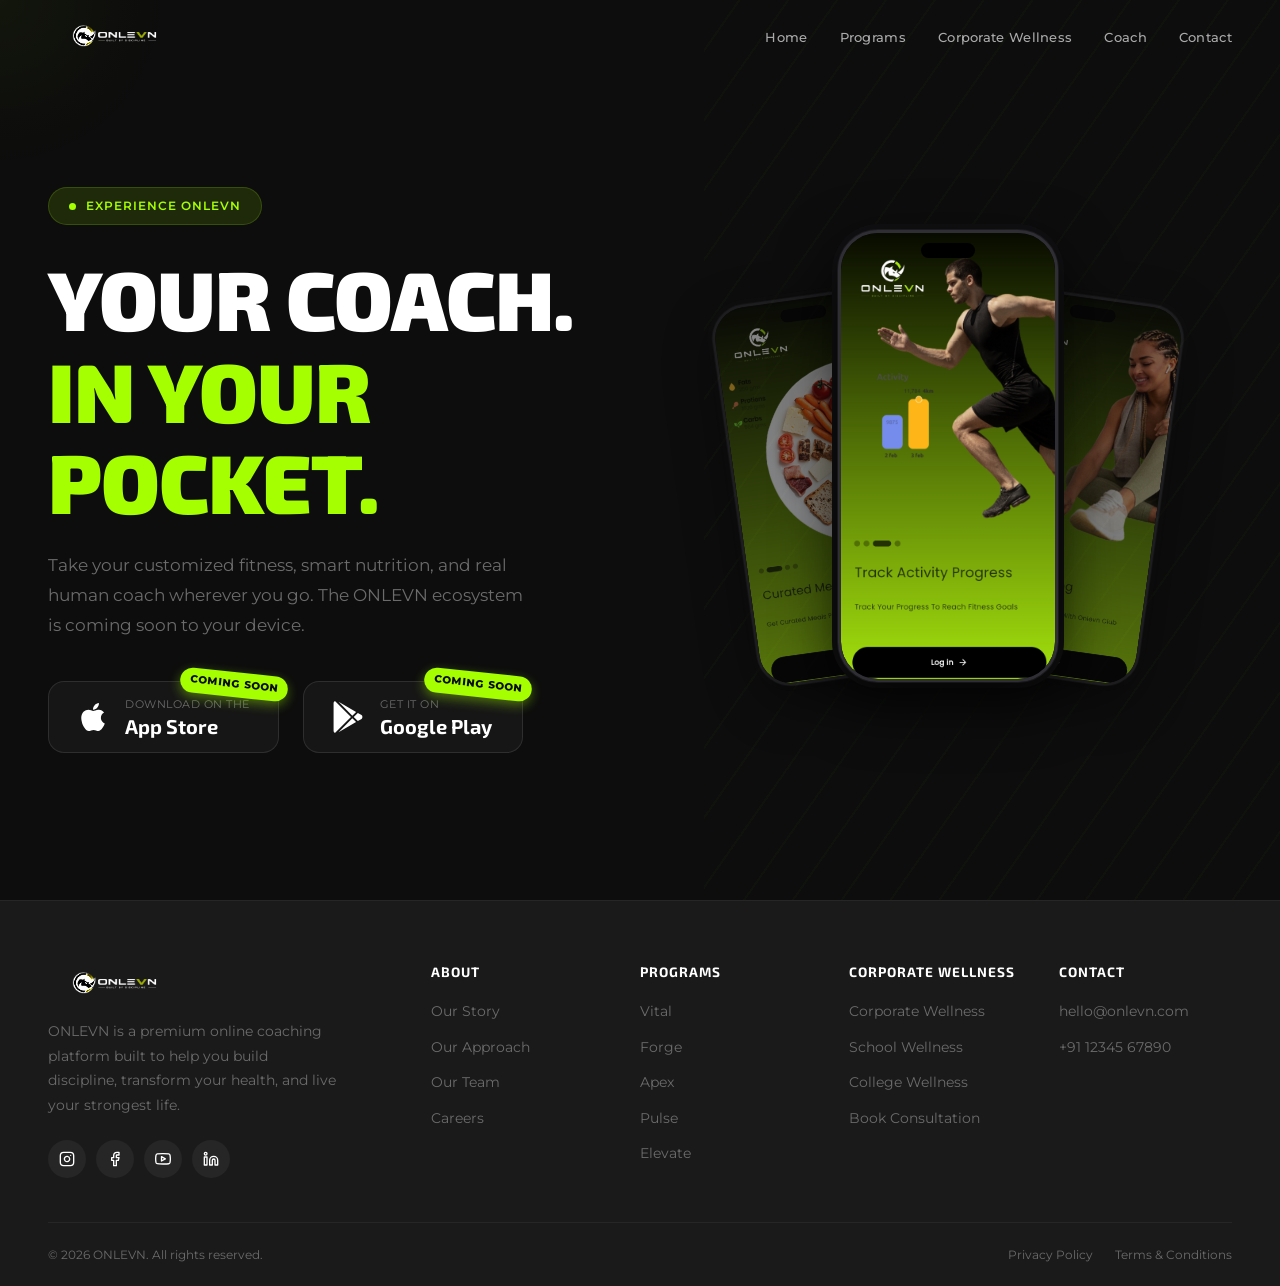
==== download.html @ 5dab77cd "Finalize download page, UI enhancements, and layout fixes" ====
<!DOCTYPE html>
<html lang="en">
<head>
  <meta charset="UTF-8" />
  <meta name="viewport" content="width=device-width, initial-scale=1.0" />
  <title>Download ONLEVN | Premium Fitness & Wellness Platform</title>
  <meta name="description" content="Download the ONLEVN app and start your journey towards lasting discipline, fitness, and health." />
  <meta name="theme-color" content="#0D0D0D" />
  <link rel="stylesheet" href="styles.css" />
  <link rel="preconnect" href="https://fonts.googleapis.com" />
  <link rel="preconnect" href="https://fonts.gstatic.com" crossorigin />
</head>
<body>

  <!-- ═ ═ ═ ═ ═ ═ ═ ═ ═ ═ ═ ═ ═ ═ ═ ═ ═ ═ ═ ═ ═ ═ ═  PAGE LOADER ═ ═ ═ ═ ═ ═ ═ ═ ═ ═ ═ ═ ═ ═ ═ ═ ═ ═ ═ ═ ═ ═ ═  -->
  <div class="page-loader" id="pageLoader">
    <div class="loader-inner">
      <img src="brand_logo/logo_vertical.png" alt="ONLEVN" class="loader-logo-img" />
      <div class="loader-bar"><div class="loader-bar-fill"></div></div>
    </div>
  </div>

  <!-- Cursor glow -->
  <div class="cursor-glow" id="cursorGlow"></div>

  <!-- Nav overlay -->
  <div class="nav-overlay" id="navOverlay"></div>

  <!-- ═ ═ ═ ═ ═ ═ ═ ═ ═ ═ ═ ═ ═ ═ ═ ═ ═ ═ ═ ═ ═ ═ ═  NAVBAR ═ ═ ═ ═ ═ ═ ═ ═ ═ ═ ═ ═ ═ ═ ═ ═ ═ ═ ═ ═ ═ ═ ═  -->
  <nav class="navbar" id="navbar">
    <div class="container">
      <a href="index.html" class="nav-logo">
        <img src="brand_logo/logo_horizontal.png" alt="ONLEVN — Built by Discipline" />
      </a>

      <div class="nav-links" id="navLinks">
        <a href="index.html#about">Home</a>
        <a href="index.html#programs">Programs</a>
        <a href="index.html#corporate">Corporate Wellness</a>
        <a href="index.html#coach">Coach</a>
        <a href="index.html#faq">Contact</a>
      </div>

      <button class="nav-toggle" id="navToggle" aria-label="Toggle navigation">
        <span></span><span></span><span></span>
      </button>
    </div>
  </nav>

  <!-- ═ ═ ═ ═ ═ ═ ═ ═ ═ ═ ═ ═ ═ ═ ═ ═ ═ ═ ═ ═ ═ ═ ═  DOWNLOAD HERO ═ ═ ═ ═ ═ ═ ═ ═ ═ ═ ═ ═ ═ ═ ═ ═ ═ ═ ═ ═ ═ ═ ═  -->
  <section class="hero" id="download-hero" style="min-height: 100vh; padding-top: 140px;">
    <div class="hero-stripes"></div>
    <div class="container" style="align-items: center;">

      <!-- Left: copy -->
      <div class="hero-content reveal">
        <div class="hero-label">
          <span class="dot"></span>
          Experience ONLEVN
        </div>
        <h1>
          Your Coach.<br>
          <span class="text-green">In Your Pocket.</span>
        </h1>
        <p class="hero-subtitle">
          Take your customized fitness, smart nutrition, and real human coach wherever you go. The ONLEVN ecosystem is coming soon to your device.
        </p>
        
        <div class="store-btn-group">
          <!-- App Store -->
          <a href="#" class="store-btn">
            <div class="coming-soon-badge">Coming Soon</div>
            <svg viewBox="0 0 384 512" xmlns="http://www.w3.org/2000/svg">
              <path d="M318.7 268.7c-.2-36.7 16.4-64.4 50-84.8-18.8-26.9-47.2-41.7-84.7-44.6-35.5-2.8-74.3 20.7-88.5 20.7-15 0-49.4-19.7-76.4-19.7C63.3 141.2 4 184.8 4 273.5q0 39.3 14.4 81.2c12.8 36.7 59 126.7 107.2 125.2 25.2-.6 43-17.9 75.8-17.9 31.8 0 48.3 17.9 76.4 17.9 48.6-.7 90.4-82.5 102.6-119.3-65.2-30.7-61.7-90-61.7-91.9zm-56.6-164.2c27.3-32.4 24.8-61.9 24-72.5-24.1 1.4-52 16.4-67.9 34.9-17.5 19.8-27.8 44.3-25.6 71.9 26.1 2 49.9-11.4 69.5-34.3z"/>
            </svg>
            <div class="store-btn-text">
              <span>Download on the</span>
              <span>App Store</span>
            </div>
          </a>

          <!-- Google Play -->
          <a href="#" class="store-btn">
            <div class="coming-soon-badge">Coming Soon</div>
            <svg viewBox="0 0 512 512" xmlns="http://www.w3.org/2000/svg">
              <path d="M325.3 234.3L104.6 13l280.8 161.2-60.1 60.1zM47 0C34 6.8 25.3 19.2 25.3 35.3v441.3c0 16.1 8.7 28.5 21.7 35.3l256.6-256L47 0zm425.2 225.6l-58.9-34.1-65.7 64.5 65.7 64.5 60.1-34.1c18-14.3 18-46.5-1.2-60.8zM104.6 499l280.8-161.2-60.1-60.1L104.6 499z"/>
            </svg>
            <div class="store-btn-text">
              <span>Get it on</span>
              <span>Google Play</span>
            </div>
          </a>
        </div>
      </div>

      <!-- Right: Multiple Phones Fan Out -->
      <div class="hero-visual reveal-scale">
        <div class="hero-glow"></div>
        <div class="download-phones">
          <!-- Left phone (Nutrition/Workouts) -->
          <div class="download-phone-1">
            <div class="phone-mockup">
              <div class="phone-notch"></div>
              <div class="phone-screen">
                <img src="app images/Screenshot_20260711-104829.jpg" alt="ONLEVN Workouts" />
              </div>
            </div>
          </div>
          <!-- Right phone (Activity) -->
          <div class="download-phone-2">
            <div class="phone-mockup">
              <div class="phone-notch"></div>
              <div class="phone-screen">
                <img src="app images/Screenshot_20260711-104836.jpg" alt="ONLEVN Progress" />
              </div>
            </div>
          </div>
          <!-- Center phone (Main/Dashboard) -->
          <div class="download-phone-3">
            <div class="phone-mockup">
              <div class="phone-notch"></div>
              <div class="phone-screen">
                <img src="app images/Screenshot_20260711-104833.jpg" alt="ONLEVN App" />
              </div>
            </div>
          </div>
        </div>
      </div>

    </div>
  </section>

  <!-- ═ ═ ═ ═ ═ ═ ═ ═ ═ ═ ═ ═ ═ ═ ═ ═ ═ ═ ═ ═ ═ ═ ═  FOOTER ═ ═ ═ ═ ═ ═ ═ ═ ═ ═ ═ ═ ═ ═ ═ ═ ═ ═ ═ ═ ═ ═ ═  -->
  <footer class="footer">
    <div class="container">
      <div class="footer-grid">

        <div class="footer-brand">
          <div class="footer-logo">
            <img src="brand_logo/logo_horizontal.png" alt="ONLEVN" />
          </div>
          <p>ONLEVN is a premium online coaching platform built to help you build discipline, transform your health, and live your strongest life.</p>
          <div class="footer-social">
            <a href="#" aria-label="Instagram">
              <svg viewBox="0 0 24 24" fill="none" stroke="currentColor" stroke-width="2" stroke-linecap="round" stroke-linejoin="round"><rect x="2" y="2" width="20" height="20" rx="5" ry="5"/><path d="M16 11.37A4 4 0 1 1 12.63 8 4 4 0 0 1 16 11.37z"/><line x1="17.5" y1="6.5" x2="17.51" y2="6.5"/></svg>
            </a>
            <a href="#" aria-label="Facebook">
              <svg viewBox="0 0 24 24" fill="none" stroke="currentColor" stroke-width="2" stroke-linecap="round" stroke-linejoin="round"><path d="M18 2h-3a5 5 0 0 0-5 5v3H7v4h3v8h4v-8h3l1-4h-4V7a1 1 0 0 1 1-1h3z"/></svg>
            </a>
            <a href="#" aria-label="YouTube">
              <svg viewBox="0 0 24 24" fill="none" stroke="currentColor" stroke-width="2" stroke-linecap="round" stroke-linejoin="round"><path d="M22.54 6.42a2.78 2.78 0 0 0-1.94-2C18.88 4 12 4 12 4s-6.88 0-8.6.46a2.78 2.78 0 0 0-1.94 2A29 29 0 0 0 1 11.75a29 29 0 0 0 .46 5.33A2.78 2.78 0 0 0 3.4 19.1c1.72.46 8.6.46 8.6.46s6.88 0 8.6-.46a2.78 2.78 0 0 0 1.94-2 29 29 0 0 0 .46-5.25 29 29 0 0 0-.46-5.33z"/><polygon points="9.75 15.02 15.5 11.75 9.75 8.48 9.75 15.02"/></svg>
            </a>
            <a href="#" aria-label="LinkedIn">
              <svg viewBox="0 0 24 24" fill="none" stroke="currentColor" stroke-width="2" stroke-linecap="round" stroke-linejoin="round"><path d="M16 8a6 6 0 0 1 6 6v7h-4v-7a2 2 0 0 0-2-2 2 2 0 0 0-2 2v7h-4v-7a6 6 0 0 1 6-6z"/><rect x="2" y="9" width="4" height="12"/><circle cx="4" cy="4" r="2"/></svg>
            </a>
          </div>
        </div>

        <div class="footer-column">
          <h4>About</h4>
          <ul>
            <li><a href="index.html#">Our Story</a></li>
            <li><a href="index.html#">Our Approach</a></li>
            <li><a href="index.html#">Our Team</a></li>
            <li><a href="index.html#">Careers</a></li>
          </ul>
        </div>

        <div class="footer-column">
          <h4>Programs</h4>
          <ul>
            <li><a href="index.html#">Vital</a></li>
            <li><a href="index.html#">Forge</a></li>
            <li><a href="index.html#">Apex</a></li>
            <li><a href="index.html#">Pulse</a></li>
            <li><a href="index.html#">Elevate</a></li>
          </ul>
        </div>

        <div class="footer-column">
          <h4>Corporate Wellness</h4>
          <ul>
            <li><a href="index.html#corporate">Corporate Wellness</a></li>
            <li><a href="index.html#corporate">School Wellness</a></li>
            <li><a href="index.html#corporate">College Wellness</a></li>
            <li><a href="index.html#corporate">Book Consultation</a></li>
          </ul>
        </div>

        <div class="footer-column">
          <h4>Contact</h4>
          <ul>
            <li><a href="mailto:hello@onlevn.com">hello@onlevn.com</a></li>
            <li><a href="tel:+911234567890">+91 12345 67890</a></li>
          </ul>
        </div>

      </div>

      <div class="footer-bottom">
        <p>&copy; 2026 ONLEVN. All rights reserved.</p>
        <div class="footer-bottom-links">
          <a href="#">Privacy Policy</a>
          <a href="#">Terms &amp; Conditions</a>
        </div>
      </div>
    </div>
  </footer>

  <script src="main.js"></script>
</body>
</html>
---- styles.css ----
/* ============================================================
   ONLEVN — Built by Discipline.
   Premium Dark Landing Page Styles v2
   ============================================================ */

@import url('https://fonts.googleapis.com/css2?family=Exo+2:wght@400;600;700;800;900&family=Montserrat:wght@300;400;500;600;700&display=swap');

/* ---------- CSS Custom Properties ---------- */
:root {
  --green: #A6FF00;
  --green-dim: rgba(166,255,0,0.12);
  --green-glow: rgba(166,255,0,0.30);
  --black: #0D0D0D;
  --dark-grey: #1A1A1A;
  --card-bg: #161616;
  --grey: #6B6B6B;
  --light-grey: #2A2A2A;
  --white: #FFFFFF;
  --white-dim: rgba(255,255,255,0.06);
  --font-heading: 'Exo 2', sans-serif;
  --font-body:    'Montserrat', sans-serif;
  --radius: 20px;
  --radius-sm: 12px;
  --transition: 0.35s cubic-bezier(0.25,0.46,0.45,0.94);
  --transition-fast: 0.2s ease;
}

/* ---------- Reset ---------- */
*,*::before,*::after{margin:0;padding:0;box-sizing:border-box;}
html{scroll-behavior:smooth;font-size:16px;-webkit-font-smoothing:antialiased;}
body{font-family:var(--font-body);background:var(--black);color:var(--white);line-height:1.6;overflow-x:hidden;}
a{color:inherit;text-decoration:none;}
ul,ol{list-style:none;}
img{max-width:100%;height:auto;display:block;}
button{font-family:var(--font-body);cursor:pointer;border:none;outline:none;}

/* ---------- Scrollbar ---------- */
::-webkit-scrollbar{width:5px;}
::-webkit-scrollbar-track{background:var(--black);}
::-webkit-scrollbar-thumb{background:var(--grey);border-radius:3px;}
::-webkit-scrollbar-thumb:hover{background:var(--green);}
::selection{background:var(--green);color:var(--black);}

/* ---------- Container ---------- */
.container{max-width:1240px;margin:0 auto;padding:0 28px;}
section{padding:100px 0;position:relative;}

/* ---------- Section Labels ---------- */
.section-label{
  display:inline-flex;align-items:center;gap:10px;
  font-family:var(--font-body);font-size:0.72rem;font-weight:600;
  letter-spacing:3px;text-transform:uppercase;color:var(--green);
  margin-bottom:14px;
}
.section-label::before{content:'';width:28px;height:2px;background:var(--green);flex-shrink:0;}

/* ---------- Typography ---------- */
h1,h2,h3,h4,h5,h6{font-family:var(--font-heading);font-weight:700;line-height:1.1;}
h1{font-size:clamp(2.8rem,6.5vw,5.5rem);}
h2{font-size:clamp(1.9rem,3.8vw,3.2rem);}
h3{font-size:clamp(1.1rem,2vw,1.5rem);}
.text-green{color:var(--green);}
.text-grey{color:var(--grey);}
.section-subtitle{font-size:1rem;color:var(--grey);max-width:580px;line-height:1.75;}
.section-header{text-align:center;margin-bottom:60px;}
.section-header .section-subtitle{margin:14px auto 0;}

/* ---------- Buttons ---------- */
.btn{
  display:inline-flex;align-items:center;justify-content:center;gap:10px;
  padding:15px 34px;font-family:var(--font-body);font-size:0.88rem;font-weight:600;
  letter-spacing:0.4px;border-radius:60px;transition:var(--transition);
  position:relative;white-space:nowrap;
}
.btn-primary{background:var(--green);color:var(--black);}
.btn-primary:hover{background:#bfff4d;box-shadow:0 0 28px rgba(166,255,0,0.35);transform:translateY(-2px);}
.btn-secondary{background:transparent;color:var(--white);border:1.5px solid rgba(255,255,255,0.18);}
.btn-secondary:hover{border-color:var(--green);color:var(--green);transform:translateY(-2px);}
.btn-outline-green{background:transparent;color:var(--green);border:1.5px solid rgba(166,255,0,0.4);}
.btn-outline-green:hover{background:var(--green);color:var(--black);box-shadow:0 0 24px rgba(166,255,0,0.3);transform:translateY(-2px);}
.btn-sm{padding:11px 26px;font-size:0.82rem;}
.btn-icon{width:18px;height:18px;flex-shrink:0;}

/* ---------- Cards ---------- */
.card{
  background:var(--card-bg);border-radius:var(--radius);
  padding:36px 28px;border:1px solid rgba(255,255,255,0.05);
  transition:var(--transition);position:relative;overflow:hidden;
}
.card::before{
  content:'';position:absolute;top:0;left:0;right:0;height:2px;
  background:linear-gradient(90deg,transparent,var(--green),transparent);
  opacity:0;transition:var(--transition);
}
.card:hover{transform:translateY(-5px);border-color:rgba(166,255,0,0.14);box-shadow:0 18px 50px rgba(0,0,0,0.45);}
.card:hover::before{opacity:1;}
.card-icon{
  width:54px;height:54px;background:var(--green-dim);border-radius:var(--radius-sm);
  display:flex;align-items:center;justify-content:center;margin-bottom:22px;transition:var(--transition);
}
.card:hover .card-icon{background:var(--green);}
.card-icon svg{width:26px;height:26px;color:var(--green);transition:var(--transition);}
.card:hover .card-icon svg{color:var(--black);}
.card h3{margin-bottom:10px;}
.card p{color:var(--grey);font-size:0.92rem;line-height:1.7;}

/* ============================================================
   PAGE LOADER
   ============================================================ */
.page-loader{
  position:fixed;top:0;left:0;width:100%;height:100%;
  background:var(--black);display:flex;align-items:center;justify-content:center;
  z-index:9999;transition:opacity 0.6s ease,visibility 0.6s ease;
}
.page-loader.hidden{opacity:0;visibility:hidden;pointer-events:none;}
.loader-inner{text-align:center;}
.loader-logo-img{width:200px;height:auto;animation:loader-pulse 1.5s ease-in-out infinite;margin:0 auto 16px;mix-blend-mode:screen;filter:brightness(1.2);}
@keyframes loader-pulse{0%,100%{opacity:0.4;transform:scale(0.97);}50%{opacity:1;transform:scale(1);}}
.loader-bar{width:200px;height:2px;background:rgba(255,255,255,0.08);border-radius:2px;margin:0 auto;overflow:hidden;}
.loader-bar-fill{height:100%;background:var(--green);border-radius:2px;animation:bar-fill 1.2s ease forwards;}
@keyframes bar-fill{0%{width:0%;}100%{width:100%;}}

/* ============================================================
   CURSOR GLOW
   ============================================================ */
.cursor-glow{
  position:fixed;width:340px;height:340px;border-radius:50%;
  background:radial-gradient(circle,rgba(166,255,0,0.04) 0%,transparent 70%);
  pointer-events:none;z-index:0;transform:translate(-50%,-50%);
  transition:left 0.08s ease,top 0.08s ease;
}
@media(max-width:768px){.cursor-glow{display:none;}}

/* ============================================================
   NAVBAR
   ============================================================ */
.navbar{
  position:fixed;top:0;left:0;right:0;z-index:1000;
  padding:18px 0;transition:var(--transition);
}
.navbar.scrolled{
  background:rgba(13,13,13,0.92);backdrop-filter:blur(24px);
  -webkit-backdrop-filter:blur(24px);
  border-bottom:1px solid rgba(255,255,255,0.05);padding:12px 0;
}
.navbar .container{display:flex;align-items:center;justify-content:space-between;}
.nav-logo img{
  height:40px; /* Base height */
  width:auto;
  display:block;
  /* Scale it up because the image has massive transparent padding */
  transform: scale(2.2);
  transform-origin: left center;
  /* The new logo is black text on transparent bg. 
     Invert makes black->white, hue-rotate fixes the green accent. */
  filter: invert(1) hue-rotate(175deg) brightness(1.5) contrast(1.2);
}
.nav-links{display:flex;align-items:center;gap:32px;}
.nav-links a{
  font-size:0.83rem;font-weight:500;letter-spacing:0.3px;
  color:rgba(255,255,255,0.65);transition:var(--transition-fast);position:relative;
}
.nav-links a::after{
  content:'';position:absolute;bottom:-4px;left:0;width:0;height:2px;
  background:var(--green);transition:var(--transition);
}
.nav-links a:hover{color:var(--white);}
.nav-links a:hover::after{width:100%;}
.nav-cta {
  padding: 10px 22px !important;
  font-size: 0.8rem !important;
  color: var(--black) !important;
  font-weight: 700 !important;
}
.nav-links a.nav-cta::after {
  display: none;
}
.nav-links a.nav-cta:hover {
  color: var(--black) !important;
}
.nav-toggle{display:none;flex-direction:column;gap:5px;background:none;border:none;cursor:pointer;padding:4px;z-index:1001;}
.nav-toggle span{width:24px;height:2px;background:var(--white);transition:var(--transition);border-radius:2px;}
.nav-toggle.active span:nth-child(1){transform:rotate(45deg) translate(5px,5px);}
.nav-toggle.active span:nth-child(2){opacity:0;}
.nav-toggle.active span:nth-child(3){transform:rotate(-45deg) translate(5px,-5px);}
.nav-overlay{position:fixed;inset:0;background:rgba(0,0,0,0.55);z-index:998;opacity:0;visibility:hidden;transition:var(--transition);}
.nav-overlay.active{opacity:1;visibility:visible;}

/* ============================================================
   PHONE MOCKUP — ultra-thin border style
   ============================================================ */
.phone-mockup {
  position: relative;
  display: inline-block;
  /* 3px border = ultra-thin bezel */
  border: 3px solid #2e2e34;
  border-radius: 40px;
  background: #0a0a0a;
  box-shadow:
    0 0 0 1px rgba(255,255,255,0.06),
    0 20px 60px rgba(0,0,0,0.8),
    0 0 0 6px #111113;
  overflow: hidden; /* clip the screen inside the frame */
}

/* Side buttons — left */
.phone-mockup::before {
  content: '';
  position: absolute;
  left: -9px;
  top: 80px;
  width: 4px;
  height: 28px;
  background: #2e2e34;
  border-radius: 2px 0 0 2px;
  box-shadow: 0 38px 0 #2e2e34;
}
/* Power button — right */
.phone-mockup::after {
  content: '';
  position: absolute;
  right: -9px;
  top: 100px;
  width: 4px;
  height: 50px;
  background: #2e2e34;
  border-radius: 0 2px 2px 0;
}

/* Inner screen — no extra padding, screen fills the frame */
.phone-screen {
  width: 100%;
  height: 100%;
  overflow: hidden;
  position: relative;
  background: #000;
  border-radius: 37px; /* matches outer radius minus border */
}

/* Dynamic island — small pill, realistic size */
.phone-notch {
  position: absolute;
  top: 10px;
  left: 50%;
  transform: translateX(-50%);
  width: 54px;
  height: 15px;
  background: #000;
  border-radius: 8px;
  z-index: 10;
}

/* Screenshot — natural aspect ratio, perfectly cropped using negative margins */
.phone-screen img {
  width: 100%;
  height: auto;          
  /* Push the image up to hide the status bar 
     (Margin % is based on width. Height is ~2.16x width, so 11% of width = ~5% of height) */
  margin-top: -11%;
  /* Pull the bottom up to hide the home bar */
  margin-bottom: -6%;
  display: block;
}

/* ============================================================
   HERO SECTION
   ============================================================ */
.hero{
  min-height:100vh;display:flex;align-items:center;
  padding-top:90px;position:relative;overflow:hidden;
}
/* Diagonal stripe accents */
.hero-stripes{
  position:absolute;top:0;right:0;width:45%;height:100%;
  background:
    repeating-linear-gradient(
      -55deg,
      transparent,
      transparent 38px,
      rgba(166,255,0,0.025) 38px,
      rgba(166,255,0,0.025) 40px
    );
  pointer-events:none;z-index:0;
}
.hero .container{
  display:grid;grid-template-columns:1fr 1fr;gap:48px;align-items:center;
  position:relative;z-index:2;
}
.hero-content{}
.hero-label{
  display:inline-flex;align-items:center;gap:10px;
  padding:8px 20px;background:var(--green-dim);border-radius:60px;
  font-size:0.78rem;font-weight:600;color:var(--green);letter-spacing:1px;
  text-transform:uppercase;margin-bottom:28px;border:1px solid rgba(166,255,0,0.18);
}
.hero-label .dot{
  width:7px;height:7px;background:var(--green);border-radius:50%;
  animation:pulse-dot 2s ease-in-out infinite;flex-shrink:0;
}
@keyframes pulse-dot{0%,100%{opacity:1;transform:scale(1);}50%{opacity:0.5;transform:scale(1.6);}}
.hero h1{margin-bottom:22px;font-weight:900;text-transform:uppercase;letter-spacing:-1px;}
.hero-subtitle{font-size:1.05rem;color:var(--grey);max-width:480px;margin-bottom:36px;line-height:1.8;}
.hero-buttons{display:flex;gap:14px;flex-wrap:wrap;}

/* Hero visual */
.hero-visual{
  position:relative;display:flex;justify-content:center;
  align-items:center;z-index:2;
}
.hero-phone-wrap{
  position:relative;z-index:3;
  animation:float 6s ease-in-out infinite;
}
.hero-phone-wrap .phone-mockup{width:260px;}
.hero-phone-wrap .phone-screen{height:auto;}

@keyframes float{0%,100%{transform:translateY(0);}50%{transform:translateY(-18px);}}

.hero-glow{
  position:absolute;width:320px;height:320px;
  background:radial-gradient(circle,rgba(166,255,0,0.12) 0%,transparent 65%);
  border-radius:50%;z-index:1;animation:glow-pulse 4s ease-in-out infinite;
}
@keyframes glow-pulse{0%,100%{transform:scale(1);opacity:0.6;}50%{transform:scale(1.15);opacity:1;}}

/* Floating stat cards */
.hero-stat{
  position:absolute;
  background:rgba(22,22,22,0.88);backdrop-filter:blur(16px);
  border:1px solid rgba(255,255,255,0.08);border-radius:14px;
  padding:14px 18px;z-index:5;animation:float-stat 5s ease-in-out infinite;
  white-space:nowrap;
}
.hero-stat-1{top:12%;right:-8%;animation-delay:0s;}
.hero-stat-2{bottom:18%;left:-8%;animation-delay:1.5s;}
.hero-stat-3{top:52%;right:-14%;animation-delay:3s;}
@keyframes float-stat{0%,100%{transform:translateY(0);}50%{transform:translateY(-8px);}}
.hero-stat .stat-label{font-size:0.66rem;color:var(--grey);text-transform:uppercase;letter-spacing:1px;margin-bottom:4px;}
.hero-stat .stat-value{font-family:var(--font-heading);font-size:1.3rem;font-weight:700;color:var(--green);}
.hero-stat .stat-unit{font-size:0.7rem;color:var(--grey);margin-left:2px;}
.hero-stat-row{display:flex;align-items:baseline;gap:4px;}

/* ============================================================
   ABOUT / ECOSYSTEM
   ============================================================ */
#about{background:var(--black);}
.section-header{position:relative;}
.section-header h2{letter-spacing:-0.045em;}
.about-grid{display:grid;grid-template-columns:repeat(4,1fr);gap:20px;}
.about-card{text-align:center;padding:44px 24px;}
.about-card .card-icon{margin:0 auto 20px;}

/* ============================================================
   HOW IT WORKS
   ============================================================ */
#how-it-works{background:var(--dark-grey);}
.steps-grid{
  display:grid;grid-template-columns:repeat(4,1fr);gap:28px;position:relative;
}
.steps-grid::before{
  content:'';position:absolute;top:36px;left:15%;right:15%;height:2px;
  background:linear-gradient(90deg,transparent,rgba(166,255,0,0.3),rgba(166,255,0,0.3),transparent);
  z-index:0;
}
.step-card{
  text-align:center;position:relative;z-index:1;
  background:transparent;border:none;padding:20px 20px 28px;
}
.step-card:hover{transform:translateY(-5px);box-shadow:none;border-color:transparent;}
.step-card::before{display:none;}
.step-number{
  width:68px;height:68px;background:var(--black);border:2px solid var(--green);
  border-radius:50%;display:flex;align-items:center;justify-content:center;
  font-family:var(--font-heading);font-size:1.35rem;font-weight:800;color:var(--green);
  margin:0 auto 24px;transition:var(--transition);
}
.step-card:hover .step-number{background:var(--green);color:var(--black);box-shadow:0 0 28px rgba(166,255,0,0.3);}
.step-card h3{margin-bottom:10px;}
.step-card p{color:var(--grey);font-size:0.88rem;line-height:1.65;}

/* ============================================================
   APP SHOWCASE
   ============================================================ */
#app-showcase{background:var(--black);overflow:hidden;}

.showcase-phones{
  display: flex;
  justify-content: center;
  align-items: flex-end; /* stagger: center phone sits highest */
  gap: 14px;
  margin-bottom: 48px;
}

/* Every phone: exact natural aspect ratio 9:19.5 */
.showcase-item {
  display: flex;
  flex-direction: column;
  align-items: center;
  gap: 14px;
  transition: transform 0.35s ease;
}

/* Uniform phone width — height is driven by the image naturally */
.showcase-item .phone-mockup {
  width: 178px;
  /* NO fixed height — image drives the frame */
}
.showcase-item .phone-screen {
  height: auto;
}

/* Center phone: slightly wider */
.showcase-item.center .phone-mockup {
  width: 200px;
}

/* Hover lift */
.showcase-item:hover {
  transform: translateY(-10px);
}
.showcase-item .phone-mockup {
  transition: box-shadow 0.35s ease;
}
.showcase-item:hover .phone-mockup {
  box-shadow:
    0 0 0 1px rgba(255,255,255,0.08),
    0 30px 80px rgba(0,0,0,0.9),
    0 0 0 6px #111113,
    0 0 40px rgba(166,255,0,0.1);
}

.showcase-label-text h4{
  font-family:var(--font-heading);font-size:0.85rem;font-weight:700;
  text-align:center;margin-bottom:3px;letter-spacing:0.5px;
}
.showcase-label-text p{font-size:0.74rem;color:var(--grey);text-align:center;}

/* ============================================================
   WHY ONLEVN
   ============================================================ */
#why-onlevn{background:var(--dark-grey);}
.why-grid{display:grid;grid-template-columns:repeat(4,1fr);gap:20px;}

/* ============================================================
   PROGRAMS
   ============================================================ */
#programs{background:var(--black);}
.programs-grid{display:grid;grid-template-columns:repeat(5,1fr);gap:20px;}
.program-card{text-align:center;padding:36px 20px;}
.program-card .program-icon{
  width:56px;height:56px;margin:0 auto 16px;background:var(--green-dim);
  border-radius:50%;display:flex;align-items:center;justify-content:center;
  transition:var(--transition);
}
.program-card:hover .program-icon{background:var(--green);}
.program-card .program-icon svg{width:26px;height:26px;color:var(--green);transition:var(--transition);}
.program-card:hover .program-icon svg{color:var(--black);}
.program-card .program-name{
  font-family:var(--font-heading);font-size:1.4rem;font-weight:800;
  text-transform:uppercase;letter-spacing:2px;margin-bottom:4px;color:var(--green);
}
.program-card .program-tag{
  font-size:0.7rem;color:var(--grey);letter-spacing:1.5px;
  text-transform:uppercase;margin-bottom:14px;
}
.program-card p{color:var(--grey);font-size:0.85rem;line-height:1.6;margin-bottom:22px;}
.program-card .btn{width:100%;}

/* ============================================================
   CORPORATE / SCHOOLS / COLLEGES
   ============================================================ */
#corporate{background:var(--dark-grey);}
.corporate-grid{display:grid;grid-template-columns:repeat(3,1fr);gap:28px;margin-bottom:44px;}
.corporate-card{text-align:center;padding:44px 28px;}
.corporate-card .card-icon{margin:0 auto 20px;width:60px;height:60px;}
.corporate-cta{text-align:center;}

/* ============================================================
   MEET THE COACH
   ============================================================ */
#coach{background:var(--black);overflow:hidden;}
.coach-wrapper{display:grid;grid-template-columns:1fr 1.1fr;gap:64px;align-items:center;}
.coach-image-wrapper{position:relative;}
.coach-img-outer{
  border-radius:var(--radius);overflow:hidden;
  box-shadow:0 24px 60px rgba(0,0,0,0.5);position:relative;
}
.coach-img-outer img{
  width:100%;height:520px;object-fit:cover;object-position:top center;display:block;
}
/* Green accent corner */
.coach-accent-tl{
  position:absolute;top:-18px;left:-18px;
  width:80px;height:80px;
  border-top:3px solid var(--green);border-left:3px solid var(--green);
  border-radius:var(--radius) 0 0 0;
  pointer-events:none;
}
.coach-accent-br{
  position:absolute;bottom:-18px;right:-18px;
  width:80px;height:80px;
  border-bottom:3px solid var(--green);border-right:3px solid var(--green);
  border-radius:0 0 var(--radius) 0;
  pointer-events:none;
}
.coach-content h2{margin-bottom:10px;}
.coach-subtitle{color:var(--green);font-size:0.8rem;font-weight:600;letter-spacing:2px;text-transform:uppercase;margin-bottom:20px;}
.coach-intro{color:rgba(255,255,255,0.7);font-size:0.98rem;line-height:1.85;margin-bottom:28px;}
.coach-philosophy{background:var(--dark-grey);border-radius:var(--radius);padding:28px 32px;border-left:3px solid var(--green);}
.coach-philosophy h4{
  font-family:var(--font-heading);font-size:0.85rem;font-weight:700;color:var(--green);
  margin-bottom:14px;text-transform:uppercase;letter-spacing:1.5px;
}
.coach-philosophy ul li{
  padding:7px 0 7px 22px;position:relative;
  color:rgba(255,255,255,0.75);font-size:0.9rem;border-bottom:1px solid rgba(255,255,255,0.05);
}
.coach-philosophy ul li:last-child{border-bottom:none;}
.coach-philosophy ul li::before{content:'→';position:absolute;left:0;color:var(--green);font-weight:700;}

/* ============================================================
   FAQ
   ============================================================ */
#faq{background:var(--dark-grey);}
.faq-wrapper{max-width:780px;margin:0 auto;}
.faq-item{border-bottom:1px solid rgba(255,255,255,0.06);}
.faq-question{
  display:flex;align-items:center;justify-content:space-between;width:100%;
  padding:22px 0;background:none;color:var(--white);
  font-family:var(--font-body);font-size:1rem;font-weight:600;
  text-align:left;transition:var(--transition-fast);cursor:pointer;gap:16px;
}
.faq-question:hover{color:var(--green);}
.faq-icon{
  width:34px;height:34px;min-width:34px;background:var(--green-dim);border-radius:50%;
  display:flex;align-items:center;justify-content:center;transition:var(--transition);
}
.faq-item.active .faq-icon{background:var(--green);transform:rotate(45deg);}
.faq-icon svg{width:16px;height:16px;color:var(--green);transition:var(--transition);}
.faq-item.active .faq-icon svg{color:var(--black);}
.faq-answer{max-height:0;overflow:hidden;transition:max-height 0.4s ease;}
.faq-item.active .faq-answer{max-height:280px;}
.faq-answer p{padding-bottom:22px;color:var(--grey);font-size:0.93rem;line-height:1.8;}

/* ============================================================
   FINAL CTA
   ============================================================ */
#final-cta{
  background:var(--black);text-align:center;padding:130px 0;
  position:relative;overflow:hidden;
}
#final-cta::before{
  content:'';position:absolute;top:50%;left:50%;transform:translate(-50%,-50%);
  width:700px;height:700px;
  background:radial-gradient(circle,rgba(166,255,0,0.06) 0%,transparent 65%);
  border-radius:50%;pointer-events:none;
}
#final-cta .container{position:relative;z-index:2;}
#final-cta h2{font-size:clamp(2.5rem,5vw,4.5rem);font-weight:900;text-transform:uppercase;margin-bottom:8px;}
#final-cta .cta-subtitle{font-size:1.1rem;color:var(--grey);margin-bottom:36px;}

/* ============================================================
   FOOTER
   ============================================================ */
.footer{background:var(--dark-grey);padding:64px 0 0;border-top:1px solid rgba(255,255,255,0.05);}
.footer-grid{display:grid;grid-template-columns:2fr 1fr 1fr 1fr 1fr;gap:36px;margin-bottom:44px;}
.footer-logo img{
  height:40px;
  width:auto;
  margin-bottom:14px;
  transform: scale(2.2);
  transform-origin: left center;
  filter: invert(1) hue-rotate(175deg) brightness(1.5) contrast(1.2);
}
.footer-brand p{color:var(--grey);font-size:0.88rem;line-height:1.75;max-width:290px;}
.footer-social{display:flex;gap:10px;margin-top:22px;}
.footer-social a{
  width:38px;height:38px;background:rgba(255,255,255,0.05);border-radius:50%;
  display:flex;align-items:center;justify-content:center;transition:var(--transition);
}
.footer-social a:hover{background:var(--green);}
.footer-social a svg{width:16px;height:16px;color:var(--white);transition:var(--transition);}
.footer-social a:hover svg{color:var(--black);}
.footer-column h4{
  font-family:var(--font-heading);font-size:0.85rem;font-weight:700;
  text-transform:uppercase;letter-spacing:1px;margin-bottom:18px;color:var(--white);
}
.footer-column ul li{margin-bottom:10px;}
.footer-column ul li a{color:var(--grey);font-size:0.85rem;transition:var(--transition-fast);}
.footer-column ul li a:hover{color:var(--green);padding-left:4px;}
.footer-bottom{
  border-top:1px solid rgba(255,255,255,0.05);padding:22px 0;
  display:flex;align-items:center;justify-content:space-between;
}
.footer-bottom p{color:var(--grey);font-size:0.78rem;}
.footer-bottom-links{display:flex;gap:22px;}
.footer-bottom-links a{color:var(--grey);font-size:0.78rem;transition:var(--transition-fast);}
.footer-bottom-links a:hover{color:var(--green);}

/* ============================================================
   SCROLL REVEAL
   ============================================================ */
.reveal{opacity:0;transform:translateY(36px);transition:opacity 0.75s ease,transform 0.75s ease;}
.reveal.visible{opacity:1;transform:translateY(0);}
.reveal-delay-1{transition-delay:0.1s;}
.reveal-delay-2{transition-delay:0.2s;}
.reveal-delay-3{transition-delay:0.3s;}
.reveal-delay-4{transition-delay:0.4s;}
.reveal-delay-5{transition-delay:0.5s;}
.reveal-scale{opacity:0;transform:scale(0.92);transition:opacity 0.75s ease,transform 0.75s ease;}
.reveal-scale.visible{opacity:1;transform:scale(1);}

/* ============================================================
   DOWNLOAD PAGE
   ============================================================ */
.store-btn-group {
  display: flex;
  gap: 24px;
  flex-wrap: wrap;
  margin-top: 40px;
}
.store-btn {
  position: relative;
  display: flex;
  align-items: center;
  gap: 16px;
  background: var(--card-bg);
  border: 1px solid rgba(255,255,255,0.1);
  padding: 14px 28px;
  border-radius: 16px;
  color: var(--white);
  transition: var(--transition);
  min-width: 220px;
}
.store-btn:hover {
  background: #1f1f1f;
  border-color: rgba(166,255,0,0.3);
  transform: translateY(-4px);
  box-shadow: 0 12px 30px rgba(0,0,0,0.4);
}
.store-btn svg {
  width: 32px;
  height: 32px;
  fill: currentColor;
}
.store-btn-text {
  display: flex;
  flex-direction: column;
  align-items: flex-start;
}
.store-btn-text span:first-child {
  font-size: 0.7rem;
  color: var(--grey);
  letter-spacing: 0.5px;
  text-transform: uppercase;
}
.store-btn-text span:last-child {
  font-family: var(--font-heading);
  font-size: 1.25rem;
  font-weight: 700;
  line-height: 1.2;
}
.coming-soon-badge {
  position: absolute;
  top: -10px;
  right: -10px;
  background: var(--green);
  color: var(--black);
  font-size: 0.65rem;
  font-weight: 800;
  padding: 4px 10px;
  border-radius: 20px;
  text-transform: uppercase;
  letter-spacing: 1px;
  box-shadow: 0 4px 12px rgba(166,255,0,0.4);
  transform: rotate(6deg);
}

.download-phones {
  position: relative;
  display: flex;
  justify-content: center;
  align-items: center;
  height: 520px;
  width: 100%;
}
.download-phone-1, .download-phone-2, .download-phone-3 {
  position: absolute;
  transition: transform 0.6s cubic-bezier(0.2, 0.8, 0.2, 1), opacity 0.6s ease;
}
.download-phone-1 .phone-mockup, .download-phone-2 .phone-mockup, .download-phone-3 .phone-mockup {
  width: 220px;
}
.download-phone-1 {
  transform: translateX(-120px) translateY(20px) rotate(-8deg) scale(0.85);
  z-index: 1;
  opacity: 0.5;
}
.download-phone-2 {
  transform: translateX(120px) translateY(20px) rotate(8deg) scale(0.85);
  z-index: 1;
  opacity: 0.5;
}
.download-phone-3 {
  z-index: 3;
  transform: translateY(-10px) scale(1);
}
/* Hover effect: fan out more! */
.download-phones:hover .download-phone-1 {
  transform: translateX(-170px) translateY(10px) rotate(-14deg) scale(0.9);
  opacity: 0.9;
}
.download-phones:hover .download-phone-2 {
  transform: translateX(170px) translateY(10px) rotate(14deg) scale(0.9);
  opacity: 0.9;
}
.download-phones:hover .download-phone-3 {
  transform: translateY(-20px) scale(1.05);
}

/* ============================================================
   RESPONSIVE — TABLET
   ============================================================ */
@media(max-width:1100px){
  .programs-grid{grid-template-columns:repeat(3,1fr);}
  .about-grid,.why-grid{grid-template-columns:repeat(2,1fr);}
}
@media(max-width:900px){
  section{padding:72px 0;}
  .hero .container{grid-template-columns:1fr;text-align:center;}
  .hero-subtitle{margin:0 auto 32px;}
  .hero-buttons{justify-content:center;}
  .hero-visual{margin-top:32px;}
  .hero-phone-wrap .phone-mockup{width:200px;}
  .hero-phone-wrap .phone-screen{height:auto;}
  .hero-stat-1,.hero-stat-2,.hero-stat-3{display:none;}
  .steps-grid{grid-template-columns:repeat(2,1fr);}
  .steps-grid::before{display:none;}
  .coach-wrapper{grid-template-columns:1fr;gap:40px;}
  .coach-img-outer img{height:400px;}
  .footer-grid{grid-template-columns:repeat(3,1fr);}
}
@media(max-width:768px){
  h1{font-size:clamp(2rem,8vw,3rem);}
  h2{font-size:clamp(1.5rem,5vw,2.2rem);}
  .container{padding:0 16px;}
  /* Mobile nav */
  .nav-links{
    position:fixed;top:0;right:-100%;width:80%;max-width:320px;height:100vh;
    background:rgba(13,13,13,0.98);backdrop-filter:blur(20px);
    flex-direction:column;justify-content:center;padding:40px 32px;
    transition:var(--transition);z-index:999;gap:28px;
  }
  .nav-links.active{right:0;}
  .nav-links a{font-size:1.1rem;}
  .nav-toggle{display:flex;}
  .hero{padding:110px 0 72px;}
  .showcase-phones{
    justify-content:flex-start;overflow-x:auto;padding:0 16px 8px;
    -webkit-overflow-scrolling:touch;scrollbar-width:none;gap:12px;
  }
  .showcase-phones::-webkit-scrollbar{display:none;}
  .showcase-item .phone-mockup{width:150px;min-width:150px;}
  .showcase-item.center .phone-mockup{width:165px;min-width:165px;}
  /* Grids */
  .about-grid,.steps-grid,.why-grid,.corporate-grid{grid-template-columns:1fr;}
  .programs-grid{grid-template-columns:repeat(2,1fr);}
  .footer-grid{grid-template-columns:1fr;}
  .footer-bottom{flex-direction:column;gap:14px;text-align:center;}
  #final-cta{padding:80px 0;}
}
@media(max-width:480px){
  .programs-grid{grid-template-columns:1fr;}
  .hero-buttons{flex-direction:column;align-items:center;}
  .btn{width:100%;max-width:280px;}
}

@media(prefers-reduced-motion:reduce){
  *,*::before,*::after{animation-duration:0.01ms!important;animation-iteration-count:1!important;scroll-behavior:auto!important;transition-duration:0.01ms!important;}
}
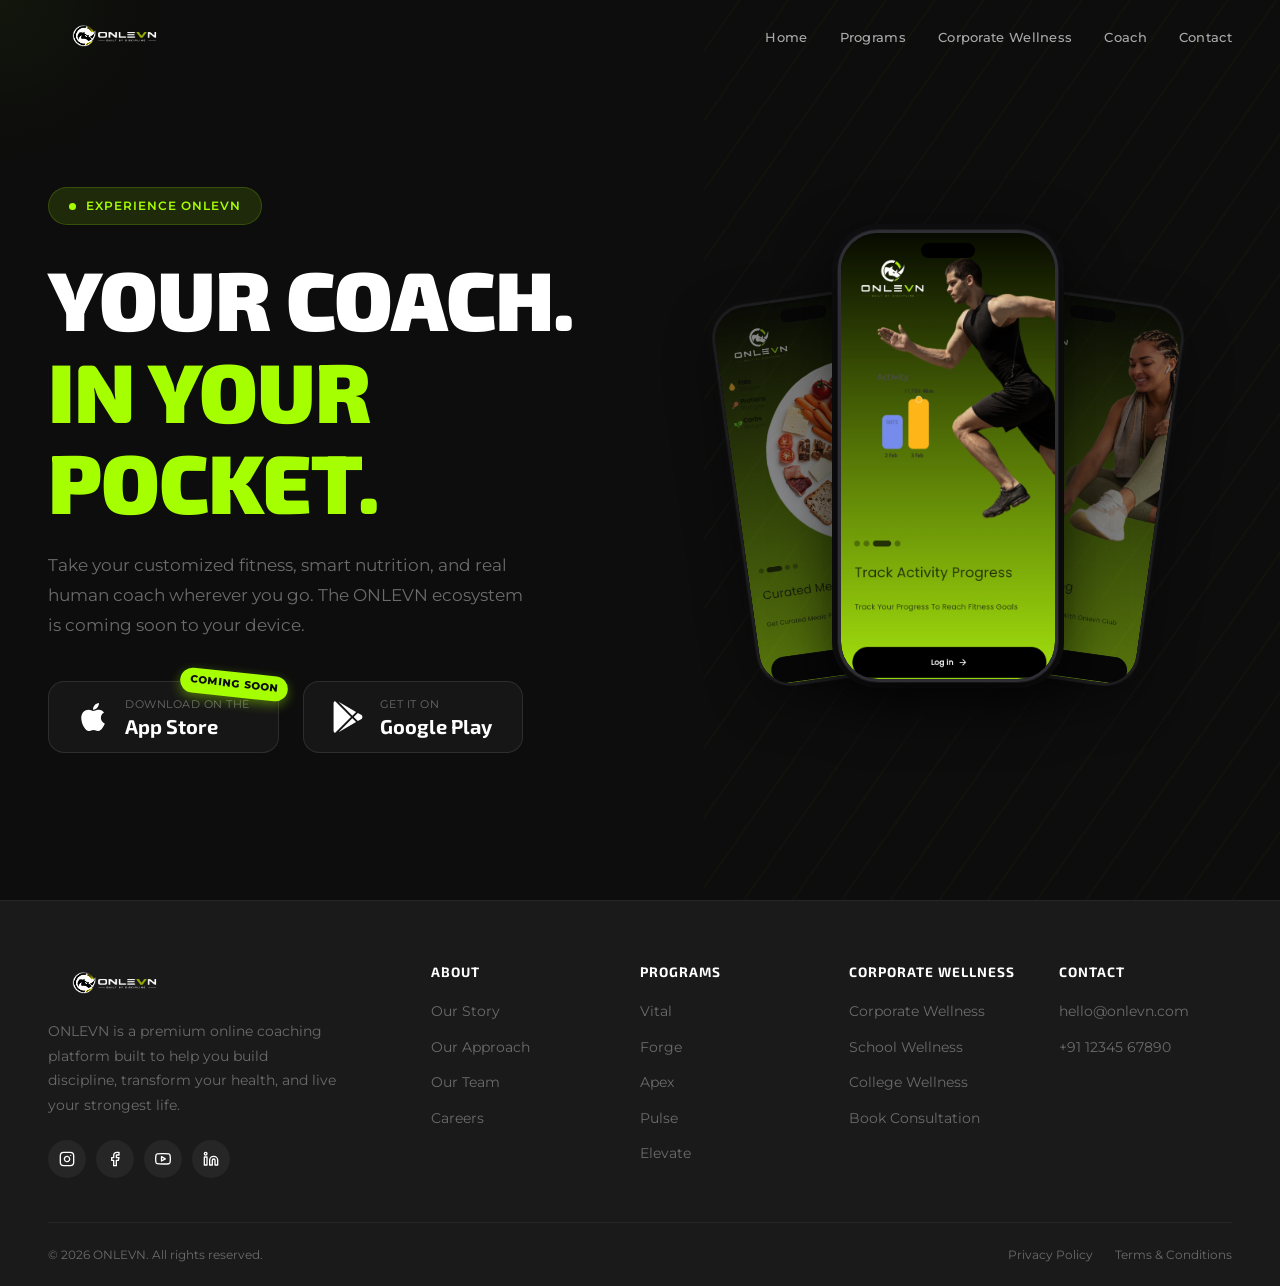
==== commit 60fd6076: "Update Google Play link to live app" ====
--- a/download.html
+++ b/download.html
@@ -80,8 +80,7 @@
           </a>
 
           <!-- Google Play -->
-          <a href="#" class="store-btn">
-            <div class="coming-soon-badge">Coming Soon</div>
+          <a href="https://play.google.com/store/apps/details?id=com.wellnessz.onlevn&pcampaignid=web_share" class="store-btn" target="_blank" rel="noopener noreferrer" aria-label="Download ONLEVN on Google Play">
             <svg viewBox="0 0 512 512" xmlns="http://www.w3.org/2000/svg">
               <path d="M325.3 234.3L104.6 13l280.8 161.2-60.1 60.1zM47 0C34 6.8 25.3 19.2 25.3 35.3v441.3c0 16.1 8.7 28.5 21.7 35.3l256.6-256L47 0zm425.2 225.6l-58.9-34.1-65.7 64.5 65.7 64.5 60.1-34.1c18-14.3 18-46.5-1.2-60.8zM104.6 499l280.8-161.2-60.1-60.1L104.6 499z"/>
             </svg>
--- a/styles.css
+++ b/styles.css
@@ -609,6 +609,117 @@
 .reveal-delay-5{transition-delay:0.5s;}
 .reveal-scale{opacity:0;transform:scale(0.92);transition:opacity 0.75s ease,transform 0.75s ease;}
 .reveal-scale.visible{opacity:1;transform:scale(1);}
+
+/* ============================================================
+   LIFESTYLE & PRODUCT REVIEWS
+   ============================================================ */
+#lifestyle-reviews { background: var(--dark-grey); }
+
+/* 3-column card grid */
+.review-grid {
+  display: grid;
+  grid-template-columns: repeat(3, 1fr);
+  gap: 24px;
+  margin-bottom: 48px;
+}
+
+/* Card layout: flex column so CTA always sits at the bottom */
+.review-card {
+  display: flex;
+  flex-direction: column;
+  gap: 0;
+  padding: 36px 28px 28px;
+}
+.review-card-body {
+  flex: 1;           /* pushes CTA to the bottom */
+  margin-bottom: 24px;
+}
+.review-card-body h3 { margin-bottom: 10px; }
+.review-card-body p  { color: var(--grey); font-size: 0.92rem; line-height: 1.7; }
+
+/* Icon scale on hover */
+.review-icon { transition: var(--transition); }
+.review-card:hover .review-icon { transform: scale(1.12); }
+
+/* CTA link width */
+.review-cta { align-self: flex-start; }
+
+/* ── Featured Banner ─────────────────────────────────────── */
+.review-featured-banner {
+  position: relative;
+  overflow: hidden;
+  background: linear-gradient(135deg, rgba(166,255,0,0.07) 0%, rgba(166,255,0,0.03) 60%, transparent 100%);
+  border: 1px solid rgba(166,255,0,0.18);
+  border-radius: var(--radius);
+  padding: 56px 60px;
+  display: flex;
+  align-items: center;
+  justify-content: flex-start;
+  margin-top: 16px;
+}
+.review-featured-inner {
+  position: relative;
+  z-index: 2;
+  max-width: 620px;
+}
+.review-featured-label {
+  display: inline-flex;
+  align-items: center;
+  gap: 10px;
+  padding: 7px 18px;
+  background: var(--green-dim);
+  border: 1px solid rgba(166,255,0,0.18);
+  border-radius: 60px;
+  font-size: 0.75rem;
+  font-weight: 700;
+  color: var(--green);
+  letter-spacing: 1.5px;
+  text-transform: uppercase;
+  margin-bottom: 20px;
+}
+.review-featured-label .dot {
+  width: 7px; height: 7px;
+  background: var(--green);
+  border-radius: 50%;
+  animation: pulse-dot 2s ease-in-out infinite;
+  flex-shrink: 0;
+}
+.review-featured-inner h3 {
+  font-size: clamp(1.4rem, 2.5vw, 2rem);
+  font-weight: 800;
+  margin-bottom: 12px;
+  letter-spacing: -0.03em;
+}
+.review-featured-inner p {
+  color: var(--grey);
+  font-size: 0.97rem;
+  line-height: 1.75;
+  margin-bottom: 28px;
+  max-width: 520px;
+}
+/* Decorative glow blob in the banner */
+.review-featured-glow {
+  position: absolute;
+  right: -60px;
+  top: 50%;
+  transform: translateY(-50%);
+  width: 360px;
+  height: 360px;
+  background: radial-gradient(circle, rgba(166,255,0,0.1) 0%, transparent 65%);
+  border-radius: 50%;
+  pointer-events: none;
+  z-index: 1;
+  animation: glow-pulse 5s ease-in-out infinite;
+}
+
+/* Responsive */
+@media(max-width:1100px) {
+  .review-grid { grid-template-columns: repeat(2, 1fr); }
+}
+@media(max-width:768px) {
+  .review-grid { grid-template-columns: 1fr; }
+  .review-featured-banner { padding: 40px 28px; }
+}
 
 /* ============================================================
    DOWNLOAD PAGE
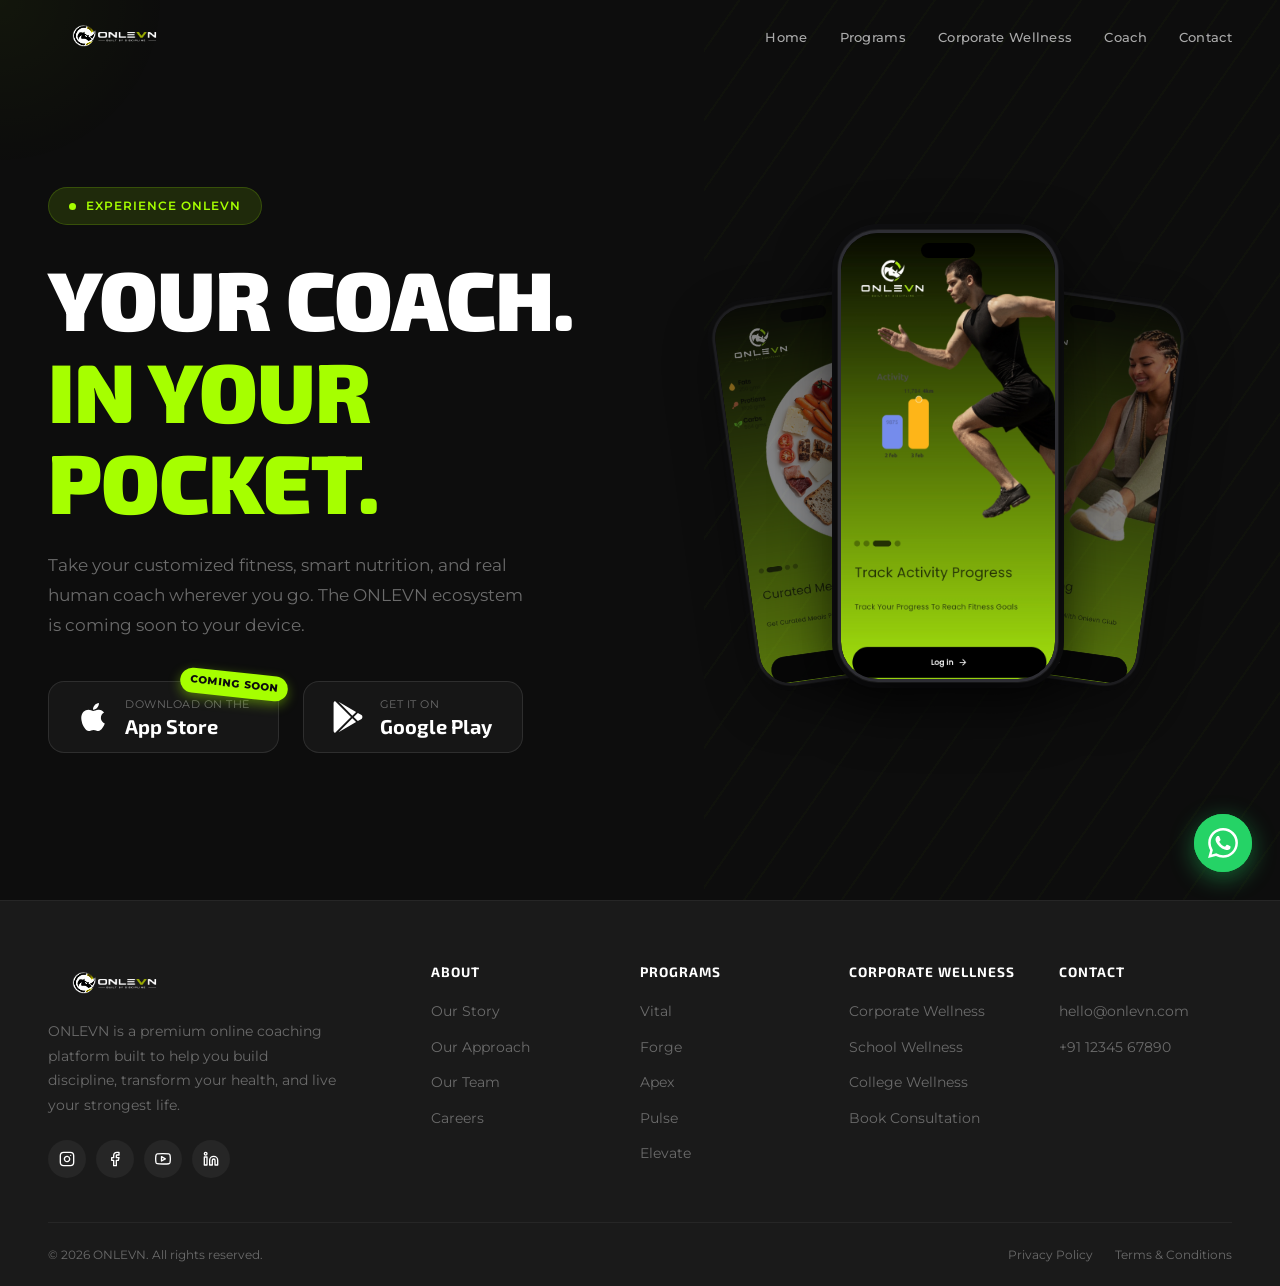
==== commit a245e9a5: "Add WhatsApp float button, update social links and contact info" ====
--- a/download.html
+++ b/download.html
@@ -206,6 +206,14 @@
     </div>
   </footer>
 
+  <!-- ═══════════════════════ WHATSAPP FLOAT ═══════════════════════ -->
+  <a href="https://wa.me/919963699918?text=Hi%2C%20I%20visited%20your%20website%20and%20would%20like%20to%20know%20more%20about%20your%20services." class="wa-float" target="_blank" rel="noopener noreferrer" aria-label="Chat with us on WhatsApp">
+    <svg viewBox="0 0 24 24" fill="currentColor" xmlns="http://www.w3.org/2000/svg">
+      <path d="M17.472 14.382c-.297-.149-1.758-.867-2.03-.967-.273-.099-.471-.148-.67.15-.197.297-.767.966-.94 1.164-.173.199-.347.223-.644.075-.297-.15-1.255-.463-2.39-1.475-.883-.788-1.48-1.761-1.653-2.059-.173-.297-.018-.458.13-.606.134-.133.298-.347.446-.52.149-.174.198-.298.298-.497.099-.198.05-.371-.025-.52-.075-.149-.669-1.612-.916-2.207-.242-.579-.487-.5-.669-.51-.173-.008-.371-.01-.57-.01-.198 0-.52.074-.792.372-.272.297-1.04 1.016-1.04 2.479 0 1.462 1.065 2.875 1.213 3.074.149.198 2.096 3.2 5.077 4.487.709.306 1.262.489 1.694.625.712.227 1.36.195 1.871.118.571-.085 1.758-.719 2.006-1.413.248-.694.248-1.289.173-1.413-.074-.124-.272-.198-.57-.347m-5.421 7.403h-.004a9.87 9.87 0 0 1-5.031-1.378l-.361-.214-3.741.982.998-3.648-.235-.374a9.86 9.86 0 0 1-1.51-5.26c.001-5.45 4.436-9.884 9.888-9.884 2.64 0 5.122 1.03 6.988 2.898a9.825 9.825 0 0 1 2.893 6.994c-.003 5.45-4.437 9.884-9.885 9.884m8.413-18.297A11.815 11.815 0 0 0 12.05 0C5.495 0 .16 5.335.157 11.892c0 2.096.547 4.142 1.588 5.945L.057 24l6.305-1.654a11.882 11.882 0 0 0 5.683 1.448h.005c6.554 0 11.89-5.335 11.893-11.893a11.821 11.821 0 0 0-3.48-8.413Z"/>
+    </svg>
+    <span class="wa-tooltip">Chat with us</span>
+  </a>
+
   <script src="main.js"></script>
 </body>
 </html>
--- a/styles.css
+++ b/styles.css
@@ -890,4 +890,85 @@
   *,*::before,*::after{animation-duration:0.01ms!important;animation-iteration-count:1!important;scroll-behavior:auto!important;transition-duration:0.01ms!important;}
 }
 
-
+/* ============================================================
+   WHATSAPP FLOATING BUTTON
+   ============================================================ */
+.wa-float {
+  position: fixed;
+  bottom: 28px;
+  right: 28px;
+  z-index: 9000;
+  width: 58px;
+  height: 58px;
+  background: #25D366;
+  border-radius: 50%;
+  display: flex;
+  align-items: center;
+  justify-content: center;
+  box-shadow: 0 6px 24px rgba(37,211,102,0.45), 0 2px 8px rgba(0,0,0,0.3);
+  transition: transform 0.3s cubic-bezier(0.25,0.46,0.45,0.94), box-shadow 0.3s ease;
+  text-decoration: none;
+}
+.wa-float::before {
+  content: '';
+  position: absolute;
+  width: 100%;
+  height: 100%;
+  border-radius: 50%;
+  background: #25D366;
+  animation: wa-pulse 2.5s ease-out infinite;
+  z-index: -1;
+}
+@keyframes wa-pulse {
+  0%   { transform: scale(1);   opacity: 0.7; }
+  70%  { transform: scale(1.6); opacity: 0;   }
+  100% { transform: scale(1.6); opacity: 0;   }
+}
+.wa-float svg {
+  width: 30px;
+  height: 30px;
+  color: #fff;
+  fill: #fff;
+  flex-shrink: 0;
+}
+.wa-float:hover {
+  transform: scale(1.1) translateY(-3px);
+  box-shadow: 0 10px 32px rgba(37,211,102,0.55), 0 4px 12px rgba(0,0,0,0.3);
+}
+/* Tooltip */
+.wa-tooltip {
+  position: absolute;
+  right: 68px;
+  top: 50%;
+  transform: translateY(-50%);
+  background: rgba(13,13,13,0.92);
+  color: #fff;
+  font-family: var(--font-body);
+  font-size: 0.78rem;
+  font-weight: 600;
+  padding: 7px 14px;
+  border-radius: 8px;
+  white-space: nowrap;
+  opacity: 0;
+  pointer-events: none;
+  transition: opacity 0.25s ease;
+  border: 1px solid rgba(255,255,255,0.08);
+}
+.wa-tooltip::after {
+  content: '';
+  position: absolute;
+  right: -6px;
+  top: 50%;
+  transform: translateY(-50%);
+  border: 6px solid transparent;
+  border-right: none;
+  border-left-color: rgba(13,13,13,0.92);
+}
+.wa-float:hover .wa-tooltip {
+  opacity: 1;
+}
+@media(max-width:768px) {
+  .wa-float { bottom: 20px; right: 20px; width: 52px; height: 52px; }
+  .wa-float svg { width: 26px; height: 26px; }
+  .wa-tooltip { display: none; }
+}
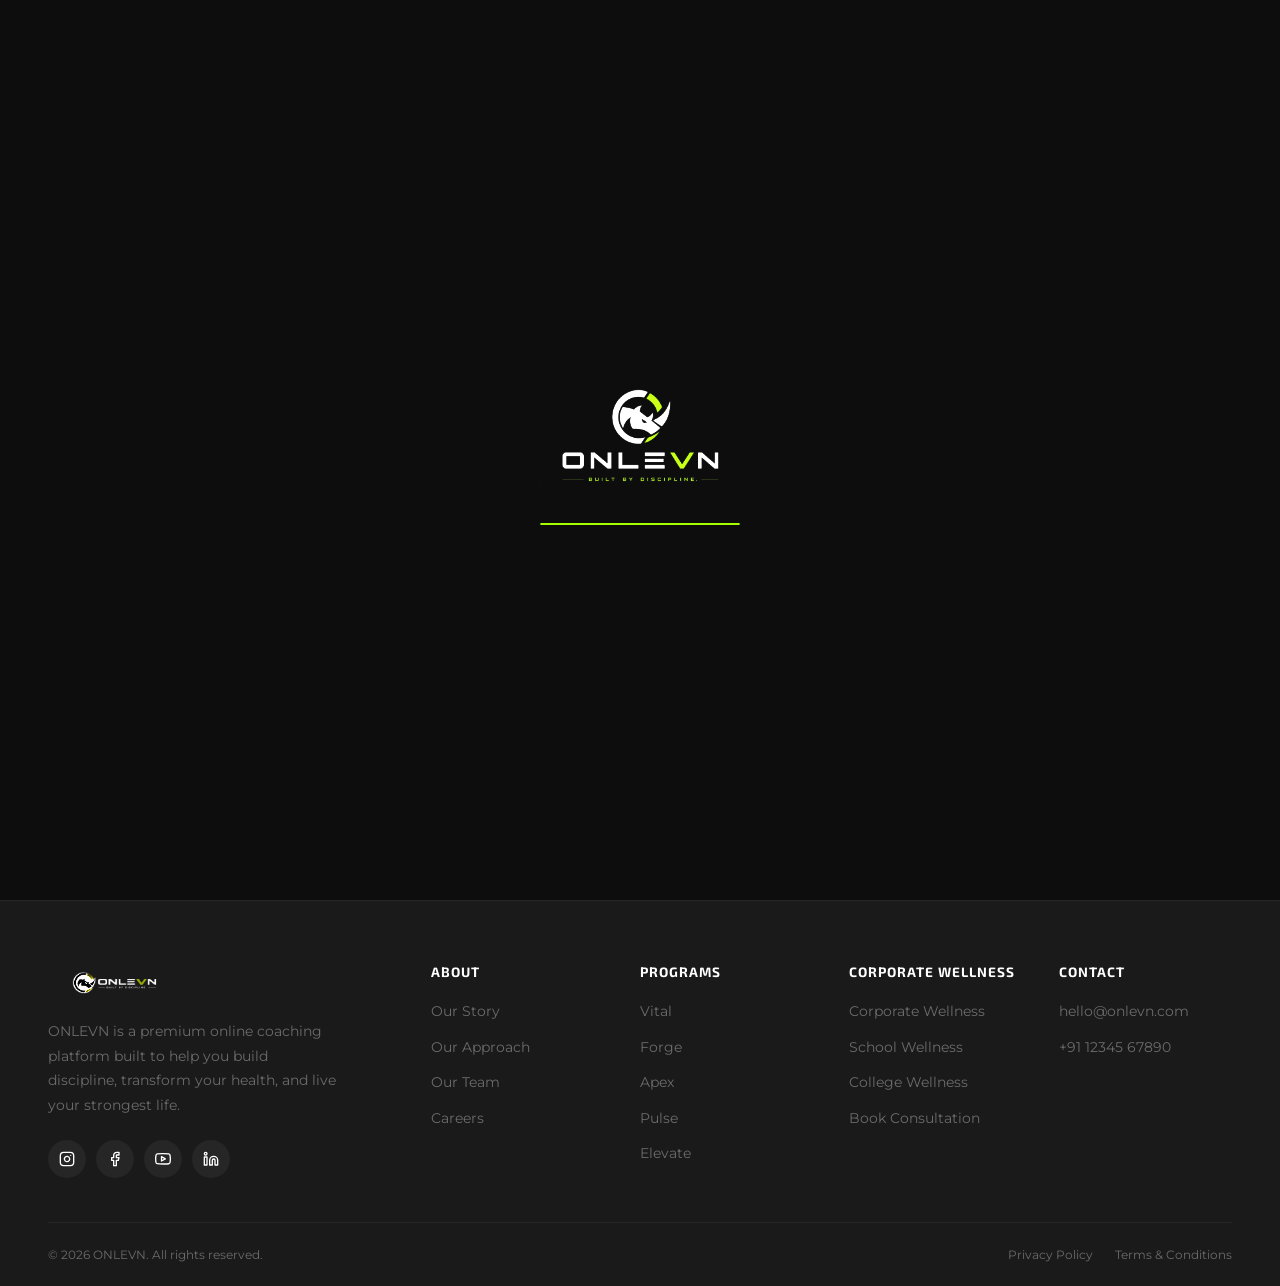
==== commit 77ac4c57: "Fix WhatsApp button icon size" ====
--- a/download.html
+++ b/download.html
@@ -208,7 +208,7 @@
 
   <!-- ═══════════════════════ WHATSAPP FLOAT ═══════════════════════ -->
   <a href="https://wa.me/919963699918?text=Hi%2C%20I%20visited%20your%20website%20and%20would%20like%20to%20know%20more%20about%20your%20services." class="wa-float" target="_blank" rel="noopener noreferrer" aria-label="Chat with us on WhatsApp">
-    <svg viewBox="0 0 24 24" fill="currentColor" xmlns="http://www.w3.org/2000/svg">
+    <svg width="30" height="30" viewBox="0 0 24 24" fill="#fff" xmlns="http://www.w3.org/2000/svg">
       <path d="M17.472 14.382c-.297-.149-1.758-.867-2.03-.967-.273-.099-.471-.148-.67.15-.197.297-.767.966-.94 1.164-.173.199-.347.223-.644.075-.297-.15-1.255-.463-2.39-1.475-.883-.788-1.48-1.761-1.653-2.059-.173-.297-.018-.458.13-.606.134-.133.298-.347.446-.52.149-.174.198-.298.298-.497.099-.198.05-.371-.025-.52-.075-.149-.669-1.612-.916-2.207-.242-.579-.487-.5-.669-.51-.173-.008-.371-.01-.57-.01-.198 0-.52.074-.792.372-.272.297-1.04 1.016-1.04 2.479 0 1.462 1.065 2.875 1.213 3.074.149.198 2.096 3.2 5.077 4.487.709.306 1.262.489 1.694.625.712.227 1.36.195 1.871.118.571-.085 1.758-.719 2.006-1.413.248-.694.248-1.289.173-1.413-.074-.124-.272-.198-.57-.347m-5.421 7.403h-.004a9.87 9.87 0 0 1-5.031-1.378l-.361-.214-3.741.982.998-3.648-.235-.374a9.86 9.86 0 0 1-1.51-5.26c.001-5.45 4.436-9.884 9.888-9.884 2.64 0 5.122 1.03 6.988 2.898a9.825 9.825 0 0 1 2.893 6.994c-.003 5.45-4.437 9.884-9.885 9.884m8.413-18.297A11.815 11.815 0 0 0 12.05 0C5.495 0 .16 5.335.157 11.892c0 2.096.547 4.142 1.588 5.945L.057 24l6.305-1.654a11.882 11.882 0 0 0 5.683 1.448h.005c6.554 0 11.89-5.335 11.893-11.893a11.821 11.821 0 0 0-3.48-8.413Z"/>
     </svg>
     <span class="wa-tooltip">Chat with us</span>
